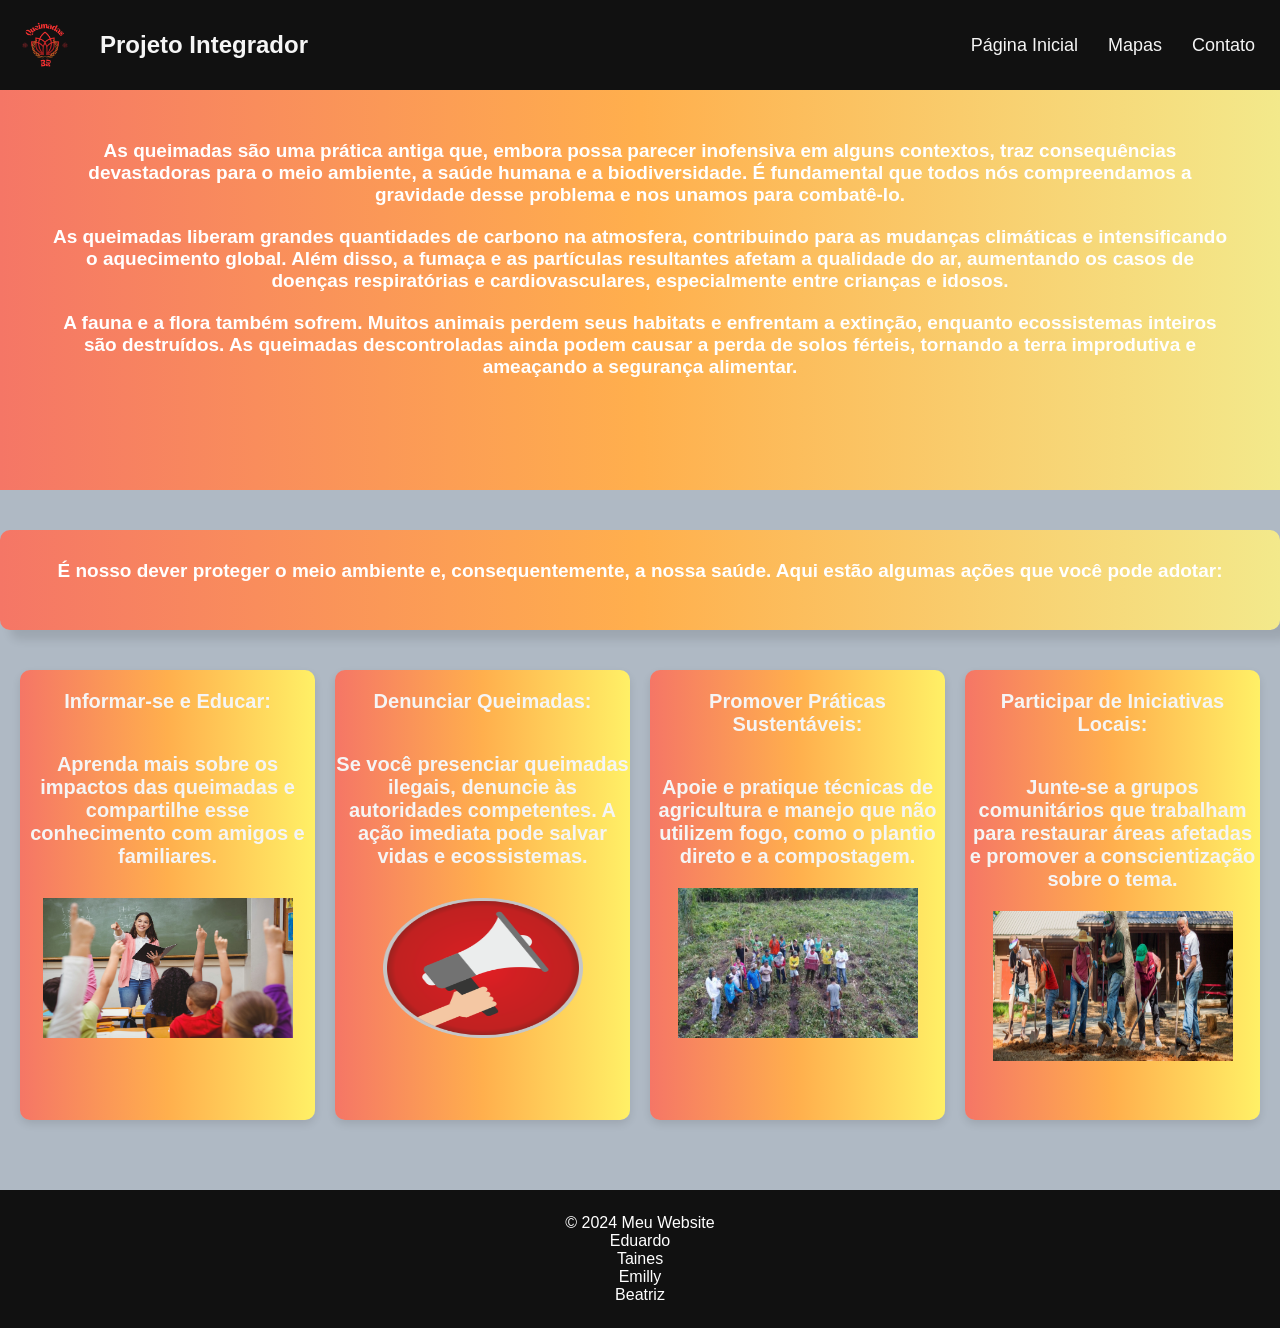
==== conscientização.html @ e832cb02 "Add files via upload" ====
<!DOCTYPE html>
<html>
<head>
    <meta charset='utf-8'>
    <meta http-equiv='X-UA-Compatible' content='IE=edge'>
    <title>Queimadas BR</title>
    <meta name='viewport' content='width=device-width, initial-scale=1'>
    <link rel='stylesheet' type='text/css' media='screen' href='dado5.css'>
    <script src='dados5.js'></script>
</head>
<body>
    <header>
        <img src="imagens/logo.png" width="70px" height="70px">
        <div class="logo"><a href="index.html">Projeto Integrador</a></div>
        <nav>
            <ul>
                <li><a href="index.html">Página Inicial</a></li>
                <li><a href="https://panorama.sipam.gov.br/painel-do-fogo/">Mapas</a></li>
                <li><a href="mailto:eduardonofa@gmail.com.br">Contato</a></li>
            </ul>
        </nav>
    </header>

    <section class="boquis1">
        <div class="box1">
            <h1>As queimadas são uma prática antiga que, embora possa parecer inofensiva em alguns contextos, traz consequências devastadoras para o meio ambiente, a saúde humana e a biodiversidade. É fundamental que todos nós compreendamos a gravidade desse problema e nos unamos para combatê-lo.</h1>
            <h1>As queimadas liberam grandes quantidades de carbono na atmosfera, contribuindo para as mudanças climáticas e intensificando o aquecimento global. Além disso, a fumaça e as partículas resultantes afetam a qualidade do ar, aumentando os casos de doenças respiratórias e cardiovasculares, especialmente entre crianças e idosos.</h1>
            <h1>A fauna e a flora também sofrem. Muitos animais perdem seus habitats e enfrentam a extinção, enquanto ecossistemas inteiros são destruídos. As queimadas descontroladas ainda podem causar a perda de solos férteis, tornando a terra improdutiva e ameaçando a segurança alimentar.</h1>
        </div>
    </section>

    <img src="imagens/floresta-chamas-california.webp" class="img2">

    <section class="boquis2">
        <div class="box2">
            <h1>É nosso dever proteger o meio ambiente e, consequentemente, a nossa saúde. Aqui estão algumas ações que você pode adotar:</h1>
        </div>
    </section>
    
    <section class="boquis">
        <div class="box">
            <h2>Informar-se e Educar:</h2>
            <h2>Aprenda mais sobre os impactos das queimadas e compartilhe esse conhecimento com amigos e familiares.</h2>
            <img src="imagens/ser-professor.jpg" width="250px" height="150px" class="img10">
            </div>
        </div>
        <div class="box">
            <h2>Denunciar Queimadas:</h2>
            <h2>Se você presenciar queimadas ilegais, denuncie às autoridades competentes. A ação imediata pode salvar vidas e ecossistemas.</h2>
            <img src="imagens/denuncia.png" width="200px" height="150px" class="img10">
            </div>
        </div>
        <div class="box">
            <h2>Promover Práticas Sustentáveis:</h2>
            <h2>Apoie e pratique técnicas de agricultura e manejo que não utilizem fogo, como o plantio direto e a compostagem.</h2>
            <img src="imagens/WhatsApp-Image-2019-02-27-at-21.48.49-2-768x576-768x432.jpg" width="240px" height="150px">
        </div>
        </div>
        <div class="box">
            <h2>Participar de Iniciativas Locais:</h2>
            <h2>Junte-se a grupos comunitários que trabalham para restaurar áreas afetadas e promover a conscientização sobre o tema.</h2>
            <img src="imagens/grupo-cavando-terra-com-pá.webp" width="240px" height="150px">
            </div>
        </div>
    </section>

    <footer>
        <p>&copy; 2024 Meu Website</p>
        <p>Eduardo</p>
        <p>Taines</p>
        <p>Emilly</p>
        <p>Beatriz</p>
    </footer>
</body>
</html>
---- dado5.css ----
* {
    margin: 0;
    padding: 0;
    box-sizing: border-box;
    font-family: 'Arial', sans-serif;
}

body {
    background-color: rgb(175, 185, 196);
}
header {
    display: flex;
    justify-content: space-between;
    align-items: center;
    padding: 10px;
    background-color: #111;
    color: #fff;
    position: fixed;
    width: 100%;
    top: 0;
    z-index: 1000;
}
header .logo {
    font-size: 24px;
    font-weight: bold;
    position: absolute;
    left: 100px;
}
header .logo a
{
    text-decoration: none;
    color: whitesmoke;
}
header .logo a:hover
{
    color: whitesmoke;
    text-decoration: none;
}
header h1
{
    position: absolute;
    left: 100px;
}
nav ul {
    display: flex;
    list-style: none;
    color: whitesmoke;
}

nav ul li {
    margin: 0 15px;
}

nav ul li a {
    color: whitesmoke;
    text-decoration: none;
    font-size: 18px;
}
nav ul li a:hover
{
    color: red;
}

.img2
{
    position: absolute;
    width: 0px;
    height: 0px;
}

.img1
{
    position: absolute;
    top: 800px;
    left: 50px;
    border-style: solid;
    width: 500px;
    border-color: #fff066;
}

.img10
{
    padding-top: 10px;
}

.boquis {
    display: flex;
    justify-content: space-around;
    padding: 20px;
    position: relative;
    top: 550px;
    padding-right: 0px;
}

.box {
    background: linear-gradient(90deg, #f57666, #ffaf4d, #fff066);
    border-radius: 10px;
    box-shadow: 0px 4px 8px rgba(0, 0, 0, 0.1);
    transition: transform 0.3s ease, box-shadow 0.3s ease;
    margin-right: 20px;
    width: 450px;
    height: 450px;
    text-align: center;
}

.boquis1 {
    justify-content: space-around;
    position: absolute;
    top: 90px;
    text-align: center;
    transition: background 1s ease; 
}

.box h2
{
    color: whitesmoke;
    padding-bottom: 20px;
    font-size: 20px;
    padding-top: 20px;
}

.box1 {
    background: linear-gradient(90deg, #f57666, #ffaf4d, #f3e98b);
    padding: 50px;
    width: 100%;
    height: 400px;
    transition: background 1s;
}
.box1 h1 {
    font-size: 19px;
    color: #ffffff;
    padding-bottom: 20px;
}

.boquis2 {
    justify-content: space-around;
    position: relative;
    top: 530px;
}

.box2 {
    background: linear-gradient(90deg, #f57666, #ffaf4d, #f3e98b);
    padding: 30px;
    box-shadow: 10px 10px 10px rgba(0, 0, 0, 0.1);
    transition: transform 0.3s ease, box-shadow 0.3s ease;
    width: 100%;
    height: 100px;
    border-radius: 10px;
}
.box2 h1 {
    font-size: 19px;
    color: #ffffff;
    padding-bottom: 20px;
    text-align: center;
}

.boquis3 {
    justify-content: space-around;
    position: absolute;
    top: 800px;
}

.box3 {
    background: linear-gradient(90deg, #f57666, #ffaf4d, #f3e98b);
    padding: 30px;
    box-shadow: 10px 10px 10px rgba(0, 0, 0, 0.1);
    transition: transform 0.3s ease, box-shadow 0.3s ease;
    width: 200px;
    height: 200px;
    transition: background 1s;
    border-radius: 10px;
}
.box3 h1 {
    font-size: 19px;
    color: #ffffff;
    padding-bottom: 20px;
}

footer {
    background-color: #111;
    color: #fff;
    text-align: center;
    padding: 24px;
    position: relative;
    top: 600px;
    bottom: 100%;
    width: 100%;
}

@media (max-width: 768px) {
    header {
        flex-direction: column;
        align-items: flex-start;
    }

    header .logo {
        position: relative;
        left: 0;
        margin-bottom: 10px;
    }

    nav ul {
        flex-direction: column;
        padding: 0;
    }

    nav ul li {
        margin: 5px 0;
    }

    .img1, .img2 {
        width: 0px;
        max-width: 100%;
        margin: 20px auto;
        position: relative;
    }

    .boquis {
        flex-direction: column;
        align-items: center;
        top: 230px;
        margin-bottom: 50px;
    }

    .box {
        width: 390px;
        height: 400px;
        margin-bottom: 10px;
    }
    .boquis1
    {
        position: relative;
        top: 220px;
    }
    .box1 {
        width: 390px;
        height: 800px;
        padding: 20px;
        text-align: center;
    }
    .box2
    {
        width: 350px;
        height: 200px;
        position: relative;
        padding: 20px;
        text-align: center;
        bottom: 80px;
        left: 20px;
    }
    footer {
        position: relative;
        top: 200px;
        margin-top: 20px;
    }
}
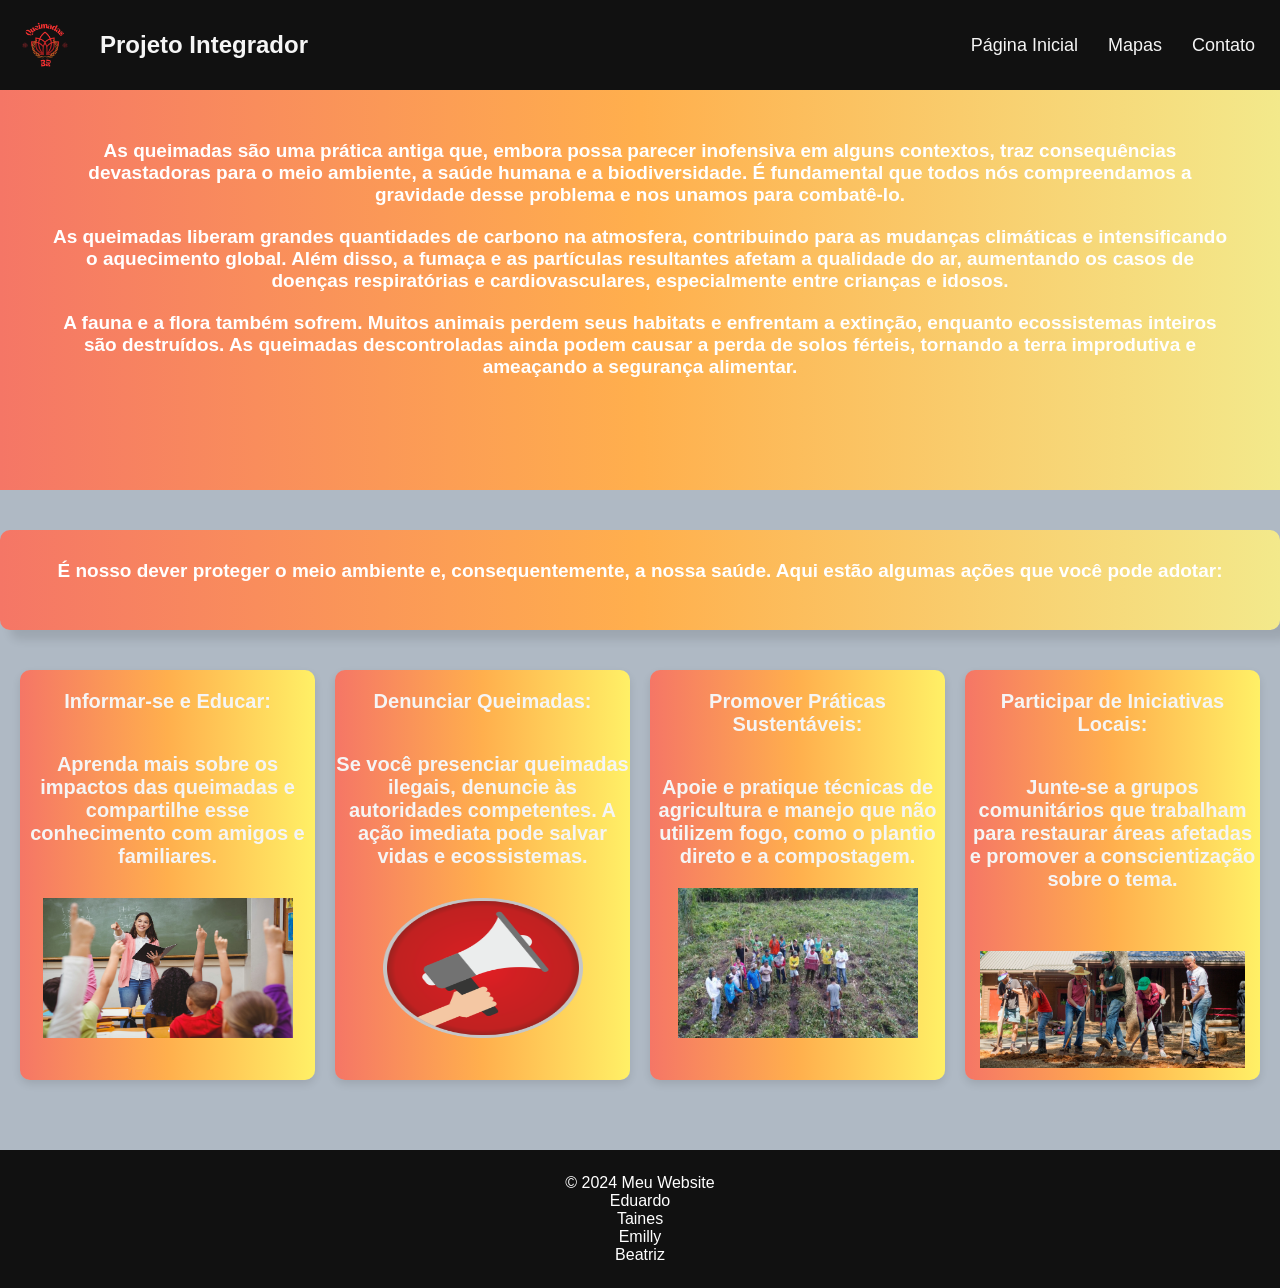
==== commit 31a4aa93: "Add files via upload" ====
--- a/conscientização.html
+++ b/conscientização.html
@@ -59,7 +59,7 @@
         <div class="box">
             <h2>Participar de Iniciativas Locais:</h2>
             <h2>Junte-se a grupos comunitários que trabalham para restaurar áreas afetadas e promover a conscientização sobre o tema.</h2>
-            <img src="imagens/grupo-cavando-terra-com-pá.webp" width="240px" height="150px">
+            <img src="imagens/grupo-cavando-terra-com-pá.webp" class="img11">
             </div>
         </div>
     </section>
--- a/dado5.css
+++ b/dado5.css
@@ -83,6 +83,12 @@
     padding-top: 10px;
 }
 
+.img11
+{
+    width: 90%;
+    position: relative;
+    top: 40px;
+}
 .boquis {
     display: flex;
     justify-content: space-around;
@@ -99,7 +105,7 @@
     transition: transform 0.3s ease, box-shadow 0.3s ease;
     margin-right: 20px;
     width: 450px;
-    height: 450px;
+    height: 410px;
     text-align: center;
 }
 
@@ -223,7 +229,7 @@
     }
 
     .box {
-        width: 390px;
+        width: 95%;
         height: 400px;
         margin-bottom: 10px;
     }
@@ -233,24 +239,35 @@
         top: 220px;
     }
     .box1 {
-        width: 390px;
-        height: 800px;
+        width: 100%;
+        height: 650px;
         padding: 20px;
         text-align: center;
     }
+    .box1 h1
+    {
+        font-size: 16px;
+    }
     .box2
     {
-        width: 350px;
+        width: 90%;
         height: 200px;
         position: relative;
         padding: 20px;
         text-align: center;
-        bottom: 80px;
-        left: 20px;
+        bottom: 320px;
+        left: 17px;
     }
     footer {
         position: relative;
         top: 200px;
         margin-top: 20px;
+        width: 100%;
+    }
+    .img11
+    {
+        width: 90%;
+        position: relative;
+        top: 00px;
     }
 }
